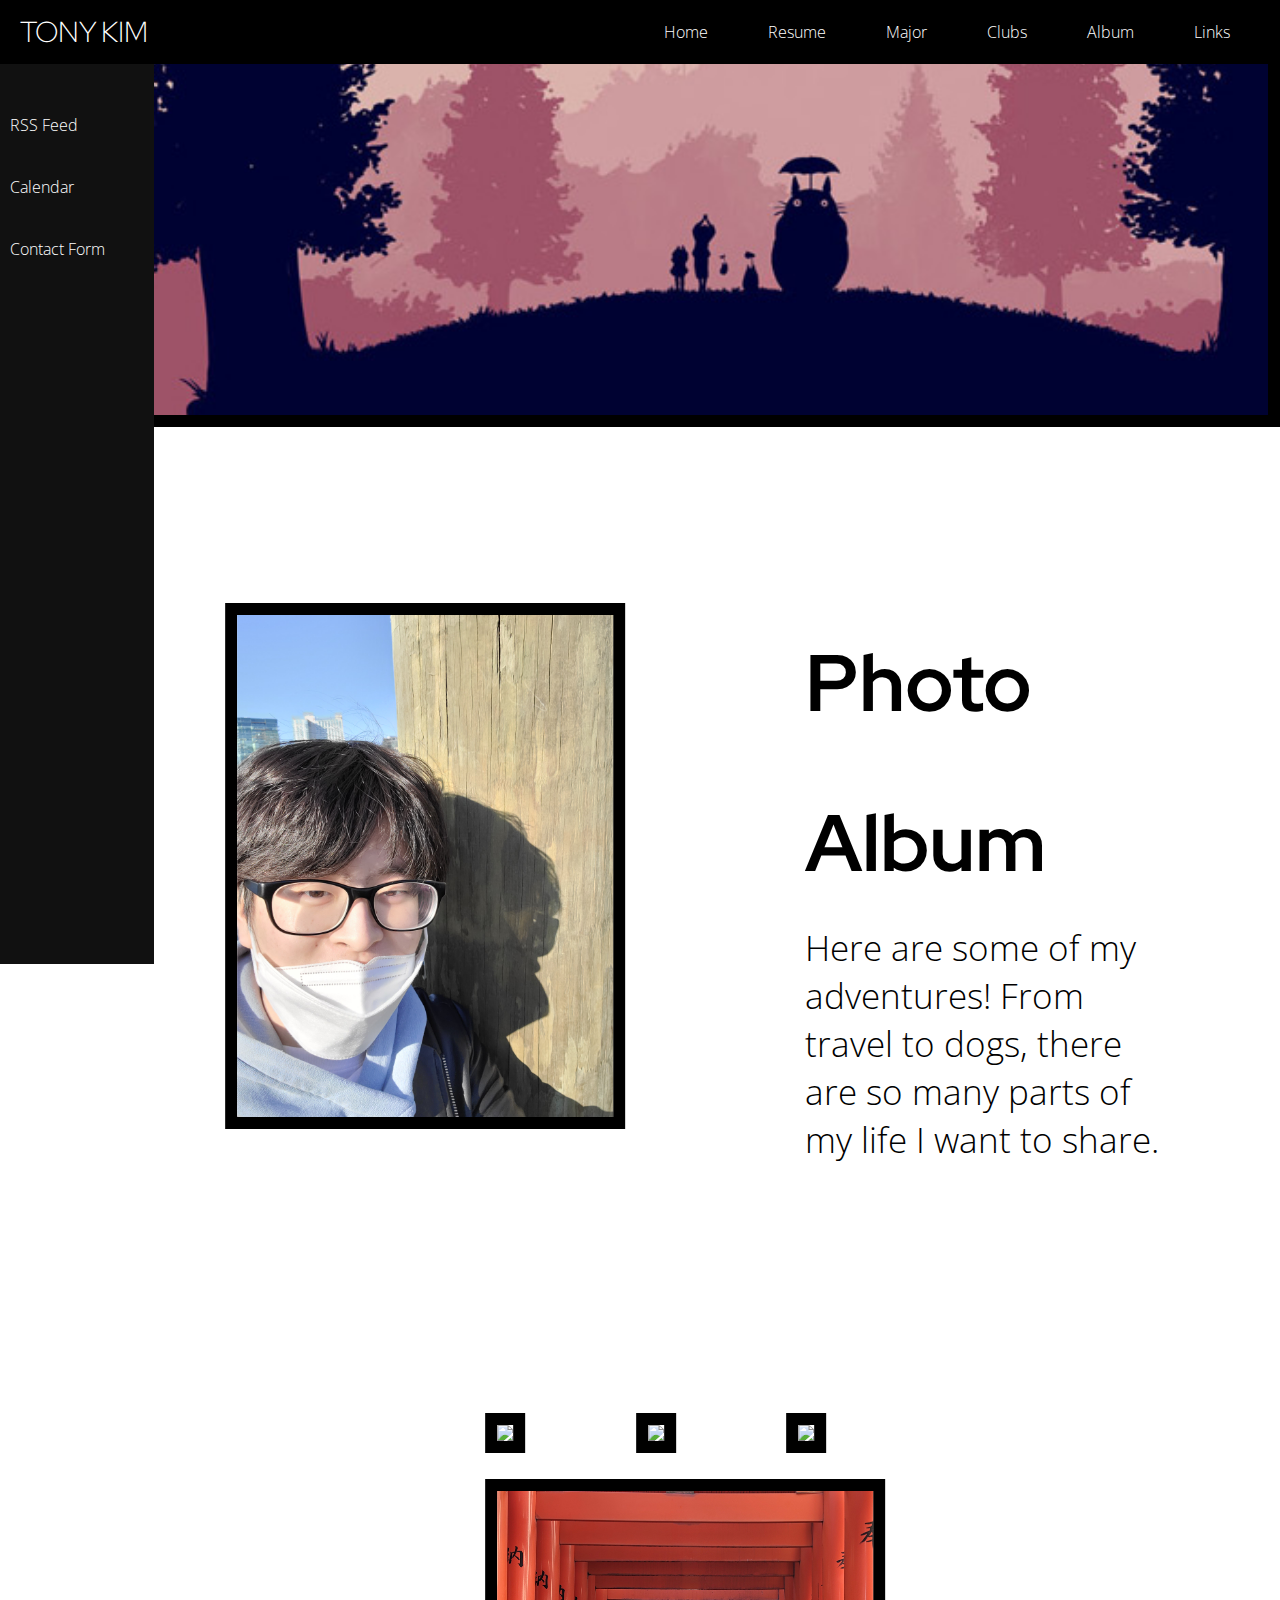
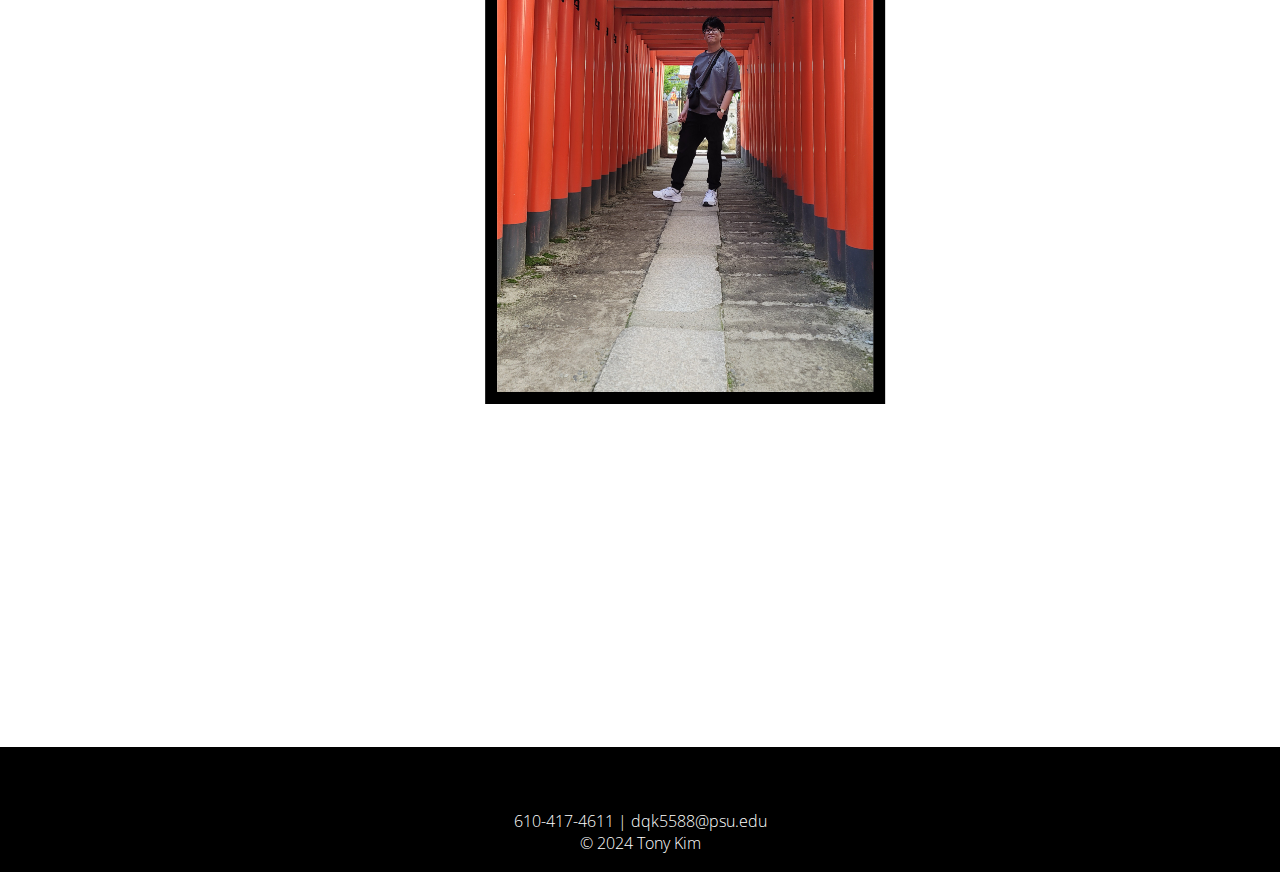
==== album.html @ c7d99735 "Uploaded all files and images" ====
<!DOCTYPE html>
<html lang="en" dir="ltr">

<head>
  <meta charset="utf-8">
  <title>Tony Kim - Albums</title>

  <!-- CSS Stylesheet -->
  <link rel="stylesheet" href="resources/styles.css">

  <!-- Google Fonts -->
  <link rel="preconnect" href="https://fonts.googleapis.com">
  <link rel="preconnect" href="https://fonts.gstatic.com" crossorigin>
  <link href="https://fonts.googleapis.com/css2?family=Open+Sans&family=Red+Hat+Display&display=swap" rel="stylesheet">
  
  <!-- Font Awesome Icons-->
  <script src="https://kit.fontawesome.com/7a70d5c651.js" crossorigin="anonymous"></script>
</head>

<body>

  <!-- Navigation Bar -->

  <header>
    <nav>
      <a id="title" href="index.html">Tony Kim</a>
      <ul>
        <li><a href="index.html">Home</a></li>
        <li><a href="resume.html">Resume</a></li>
        <li><a href="mymajor.html">Major</a></li>
        <li><a href="clubs.html">Clubs</a></li>
        <li><a href="album.html">Album</a></li>
        <li><a href="weblinks.html">Links</a></li>
      </ul>
    </nav>
  </header>

  <!-- Banner -->
  <img src="resources/banner.jpg" class="banner" alt="">

  <div class="sidebar">
    <div class="portlet">RSS Feed</div>
    <div class="portlet">Calendar</div>
    <div class="portlet">Contact Form</div>
    </div>

  <!-- Album Section -->

  <section class="album" id="album">
    
    <div><img src="resources/photoAlbumCover.jpg"></div>
    <div>
      <h1>Photo Album</h1>
      <h2>Here are some of my adventures! From travel to dogs, there are so many parts of my life I want to share.</h2> <br>
    </div>
  </section>

  <section class="albumPics">
    <div>
        <img src="resources/dog.jpg">
        <img src="resources/japan.jpg">
        <img src="resources/japan2.jpg">
        <img src="resources/osaka.jpg">
    </div>
  </section>


  <!-- Footer -->

  <footer>
    <a href="https://www.instagram.com/xxtonykimxx?igsh=MThmbWhzN2RzaXBmbQ=="><i class="fa-brands fa-instagram"></i></a>
    <a href="https://github.com/TonyKim7481"><i class="fa-brands fa-github"></i></a>
    <p>610-417-4611 | dqk5588@psu.edu</p>
    <p>© 2024 Tony Kim</p>
  </footer>

</body>

</html>
---- resources/styles.css ----
* {
    margin: 0;
    padding: 0;
    box-sizing: border-box;
    font-family: 'Open Sans', sans-serif;
    font-weight: 100;
    scroll-behavior: smooth;
  }
  
  section {
    width: 88%;
    min-height: 105vh;
    display: flex;
    justify-content: center;
    transform: translateX(12%);
  }
  
  img {
    width: 400px;
    border: 12px solid Black;
    margin-bottom: 25px;
  }
  
  h1 {
    font-size: 5rem;
    font-family: 'Red Hat Display', sans-serif;
    font-weight: bold;
    line-height: 2;
    
  }
  
  h2 {
    font-size: 2.2rem;
  }
  
  p {
    font-size: 1.5rem;
  }
  
  a {
    text-decoration: none;
    color: White;
  }
  
  a:hover {
    color: #b3b3b3;
  }
  
  form {
    line-height: 2;
    font-size: 1.25rem;
    padding-left: 10px;
  }
  
  form label {
    color: white;
    font-size: 1rem;
    padding-left: 10px;
  }

  i {
    font-size: 1.75rem;
    margin: 10px;
  }
  
  
  /* Navbar */
  
  nav {
    height: 64px;
    width: 100%;
    padding: 20px;
    background-color: Black;
    position: fixed;
    align-items: center;
    display: flex;
    justify-content: space-between;
    z-index: 10;
  }
  
  nav ul {
    display: flex;
    list-style: none;
  }
  
  nav ul li {
    margin: 30px;
  }
  
  #title {
    font-size: 1.8rem;
    font-family: 'Red Hat Display', sans-serif;
    text-transform: uppercase;
  }
  
  .banner {
    width: 100%;
  }


  .sidebar {
    height: 100%;
    width: 12%;
    transform: translateY(64px);
    position: fixed;
    z-index: 1;
    top: 0;
    left: 0;
    background-color: #111;
    overflow-x: hidden;
    padding-top: 20px;
}
.portlet {
    padding: 10px;
    margin-top: 20px;
    color: white;
}

  /* Home Page */
  
  .home {
    background-size: 1rgb(255, 255, 255)
    
  }
  
  .home div {
    transform: translateY(64px);
    margin: 5%;
  }
  
  /* Resume Page */
  .container {
    max-width: 800px;
    margin: auto;
    padding-bottom: 64px;
  }

  .container h1 {
    font-size: 3rem;
    padding-bottom: 0;
  }

  .container h2, h3 {
    font-size: 1.2rem;
    color: #000000;
    font-weight: bold;
  }
  
  .container p {
    font-size: 1rem;
  }

  .contact-info ul, .languages ul, .skills ul {
    list-style-type: none;
    padding: 0;
  }

  .contact-info li, .languages li, .skills li {
    margin-bottom: 10px;
  }

  /* Major Section */
  
  .major div {
    margin: 8%;
    padding-top: 5%;
  }
  
  /* Activities Section */
  
  .activities {
    display: block;
    background-color: #ffffff;
    padding: 50px 0 100px 0;
    text-align: center;
  
  }
  
  .activities-container {
    display: flex;
    margin: 0 8%;
  }
  
  .activities-container p {
    padding: 0 8%;
  }
  
  .activities-container div img {
    width: 300px;
    height: 300px;
    border-radius: 50%;
    border: 12px solid #2c391a;
    margin-bottom: 20px;
    background-color: White;
  }
  
/* Album Section */
  
.album div {
  margin: 8%;
  padding-top: 5%;
}

.albumPics div img {
  margin: 2% 10%;
}

/* WebLinks Section */
.links div {
  margin: 8%;
  padding-top: 5%;
}

.links div h3 {
  font-weight: lighter;
}

.links div a {
  color: rgb(72, 136, 255);
}

  
  
  /* Footer */
  
  footer {
    padding-top: 25px;
    height: 125px;
    width: 100%;
    background-color: Black;
    color: White;
    text-align: center;
    z-index: 10;

  }
  
  footer p {
    font-size: 1rem;
  }
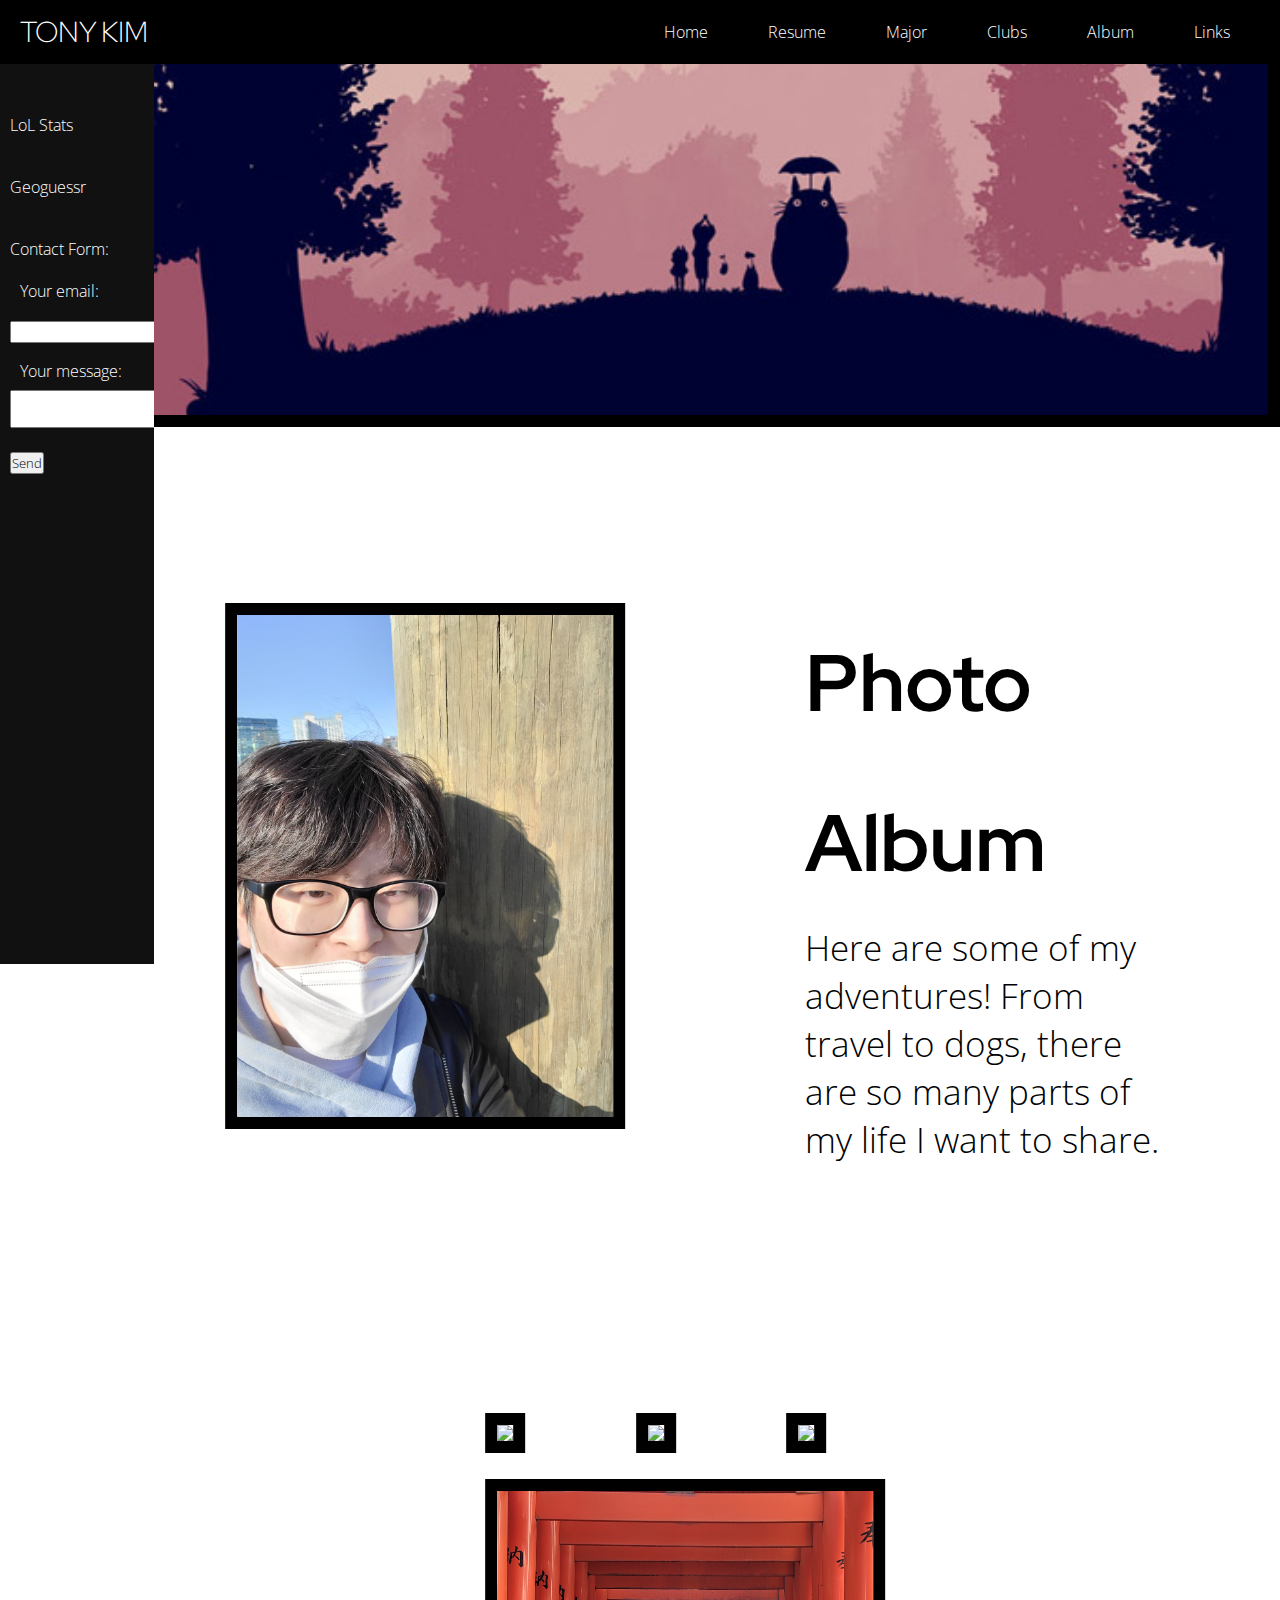
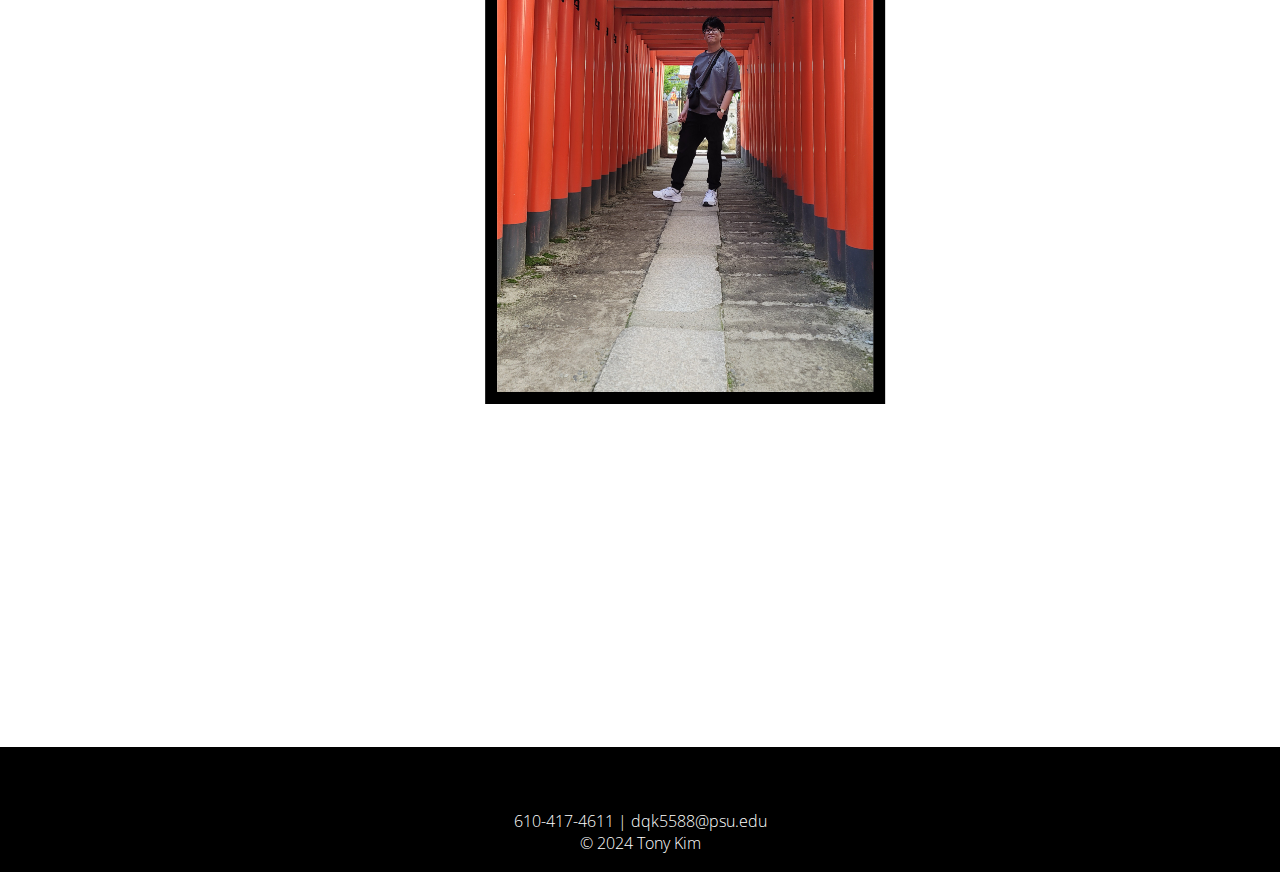
==== commit 96b4334d: "Updated side bar" ====
--- a/album.html
+++ b/album.html
@@ -39,9 +39,24 @@
   <img src="resources/banner.jpg" class="banner" alt="">
 
   <div class="sidebar">
-    <div class="portlet">RSS Feed</div>
-    <div class="portlet">Calendar</div>
-    <div class="portlet">Contact Form</div>
+    <div class="portlet"><a href="https://www.op.gg/summoners/na/potatoPAPAchip-6117">LoL Stats</a></div>
+    <div class="portlet"><a href="https://www.geoguessr.com/">Geoguessr</a></div>
+    <div class="portlet">Contact Form:</div>
+    <div><form
+      action="https://formspree.io/f/mqkrloen"
+      method="POST"
+    >
+      <label>
+        Your email:
+        <input type="email" name="email">
+      </label>
+      <label>
+        Your message:
+        <textarea name="message"></textarea>
+      </label>
+      <!-- your other form fields go here -->
+      <button type="submit">Send</button>
+    </form></div>
     </div>
 
   <!-- Album Section -->
